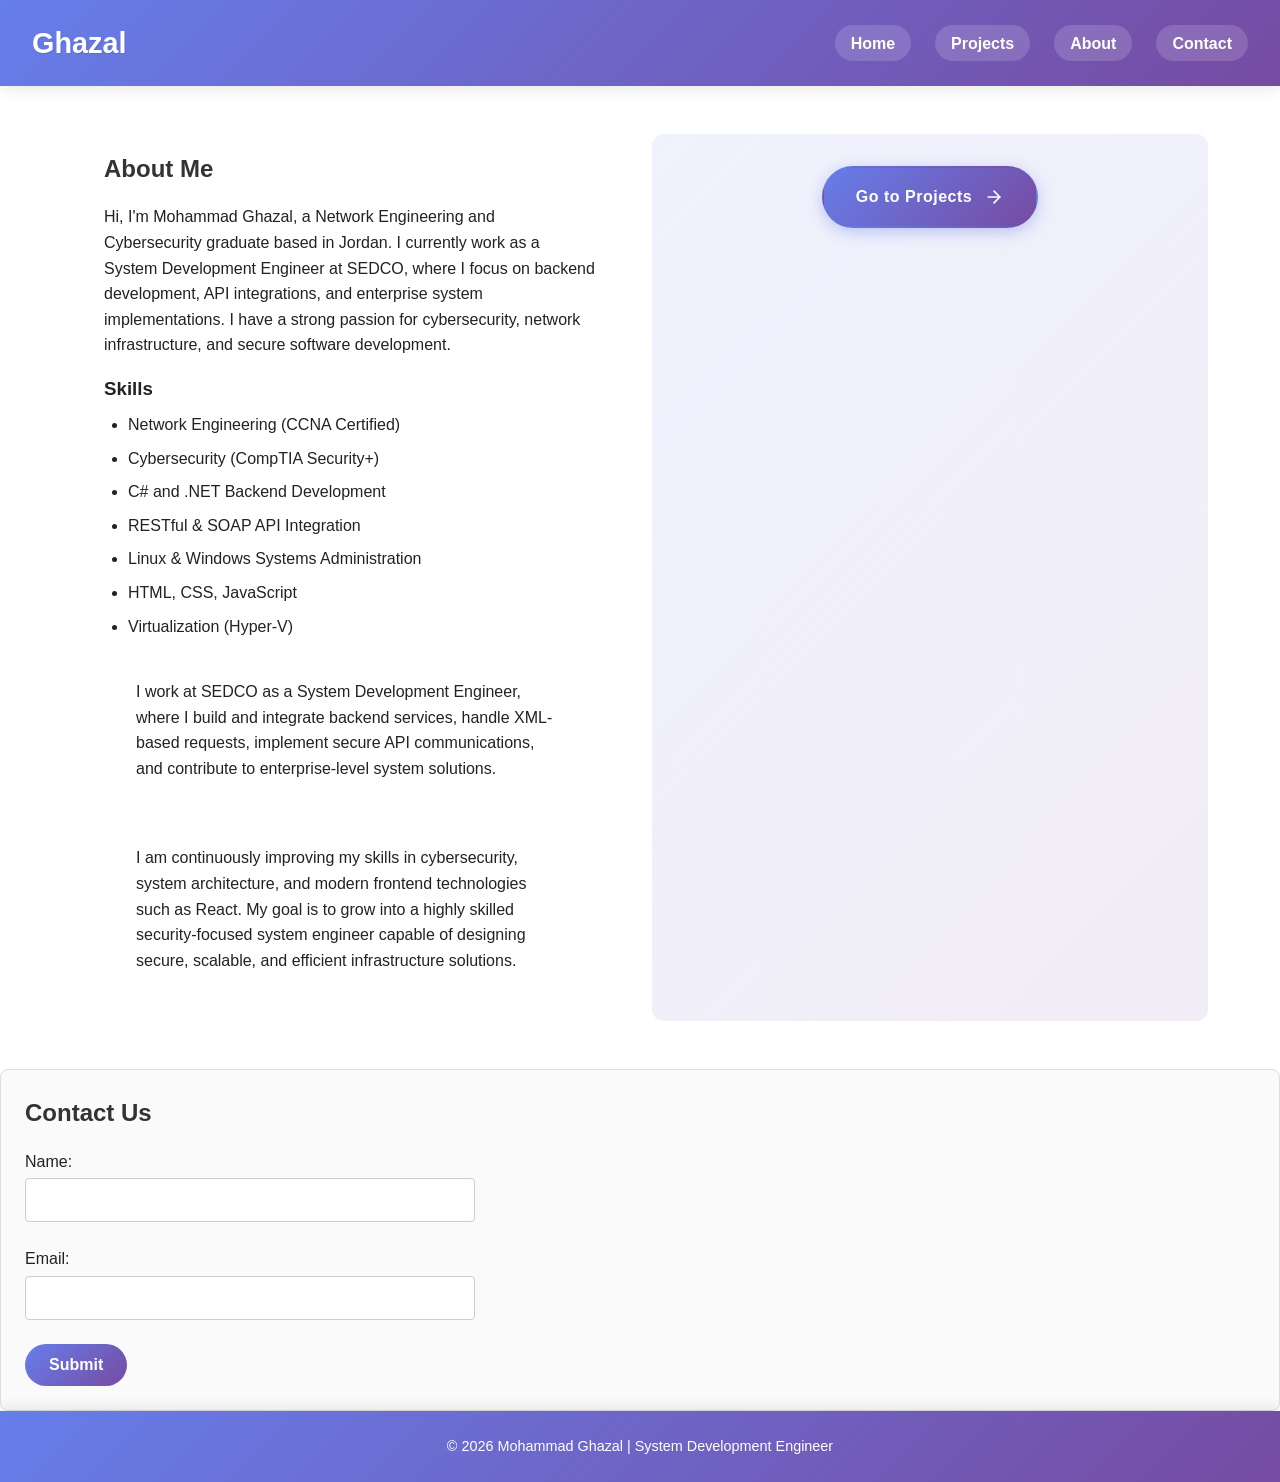
==== index.html @ ace803fd "Rename Ghazal.html to index.html for GitHub Pages" ====
<!DOCTYPE html>
<html lang="en">
<head>
    <meta charset="UTF-8">
    <meta name="viewport" content="width=device-width, initial-scale=1.0">
    <title>Ghazal</title>
    <link rel="stylesheet" href="style.css">
</head>

<body>
 
    <!-- skip link gives keyboard users a way to bypass navigation -->
    <a href="#main-content" class="skip-link" tabindex="0">Skip to main content</a>
    <header role="banner">
        <div class="Title"><h1>Ghazal</h1></div>
        <div class="nav-bar">
            <button class="menu-toggle" id="menu-toggle" aria-label="Toggle navigation menu" aria-expanded="false">
                <span></span>
                <span></span>
                <span></span>
            </button>
            <nav role="navigation" aria-label="Main navigation" id="nav-menu" class="nav-menu">
                <ul>
                    <li><a href="#home">Home</a></li>
                    <li><a href="project.html">Projects</a></li>
                    <li><a href="#about-me">About</a></li>
                    <li><a href="#contact">Contact</a></li>
                </ul>
            </nav>
        </div>
    </header>
    <main id="main-content" role="main">

        <section id="about-me">
            <h2>About Me</h2>
            <p>Hi, I'm Mohammad Ghazal, a Network Engineering and Cybersecurity graduate based in Jordan. I currently work as a System Development Engineer at SEDCO, where I focus on backend development, API integrations, and enterprise system implementations. I have a strong passion for cybersecurity, network infrastructure, and secure software development.</p>
            
            <h3>Skills</h3>
            <ul>
                <li>Network Engineering (CCNA Certified)</li>
                <li>Cybersecurity (CompTIA Security+)</li>
                <li>C# and .NET Backend Development</li>
                <li>RESTful & SOAP API Integration</li>
                <li>Linux & Windows Systems Administration</li>
                <li>HTML, CSS, JavaScript</li>
                <li>Virtualization (Hyper-V)</li>
            </ul>

            <section>
                <p>I work at SEDCO as a System Development Engineer, where I build and integrate backend services, handle XML-based requests, implement secure API communications, and contribute to enterprise-level system solutions.</p>
            </section>

            <section>
                <p>I am continuously improving my skills in cybersecurity, system architecture, and modern frontend technologies such as React. My goal is to grow into a highly skilled security-focused system engineer capable of designing secure, scalable, and efficient infrastructure solutions.</p>
            </section>
        </section>
        
        <section class="cta-section">
           <a href="project.html" class="btn btn-primary">
               <span class="btn-text">Go to Projects</span>
               <span class="btn-icon">
                   <svg width="20" height="20" viewBox="0 0 24 24" fill="none" stroke="currentColor" stroke-width="2" stroke-linecap="round" stroke-linejoin="round">
                       <line x1="5" y1="12" x2="19" y2="12"></line>
                       <polyline points="12 5 19 12 12 19"></polyline>
                   </svg>
               </span>
           </a>
        </section>
    </main>
    <section id="contact" class="contact">
        <h2>Contact Us</h2>
        <form action="#" method="post">
            <label for="name">Name:</label>
            <input type="text" id="name" name="name" required>
            <br>
            <label for="email">Email:</label>
            <input type="email" id="email" name="email" required>
            <br>
            <button type="submit">Submit</button>
        </form>
    </section>
    <footer>
        <p>&copy; 2026 Mohammad Ghazal | System Development Engineer</p>
    </footer>
</body>
<script src="script.js"></script>
</html>
---- style.css ----
/* Simple responsive stylesheet */

* {
    margin: 0;
    padding: 0;
    box-sizing: border-box;
}

body {
    font-family: Arial, Helvetica, sans-serif;
    line-height: 1.6;
    background-color: #ffffff;
    color: #222222;
    display: flex;
    flex-direction: column;
    min-height: 100vh;
}

/* Skip link */
.skip-link {
    position: absolute;
    left: -999px;
    top: auto;
    width: 1px;
    height: 1px;
    overflow: hidden;
}

.skip-link:focus {
    position: static;
    width: auto;
    height: auto;
    background: #222222;
    color: #ffffff;
    padding: 0.5rem;
    z-index: 1000;
}

/* Header */
header {
    background: linear-gradient(135deg, #667eea 0%, #764ba2 100%);
    padding: 1rem;
    box-shadow: 0 2px 15px rgba(0, 0, 0, 0.1);
    display: flex;
    justify-content: space-between;
    align-items: center;
    flex-wrap: wrap;
}

h1 {
    font-size: 1.8rem;
    color: #ffffff;
    text-shadow: 1px 1px 2px rgba(0, 0, 0, 0.1);
}

/* Hamburger menu button */
.menu-toggle {
    display: none;
    flex-direction: column;
    background: none;
    border: none;
    cursor: pointer;
    padding: 0.5rem;
}

.menu-toggle span {
    width: 25px;
    height: 3px;
    background: #ffffff;
    margin: 5px 0;
    display: block;
    transition: all 0.3s ease;
    border-radius: 2px;
}

.menu-toggle.active span:nth-child(1) {
    transform: rotate(45deg) translate(10px, 10px);
}

.menu-toggle.active span:nth-child(2) {
    opacity: 0;
}

.menu-toggle.active span:nth-child(3) {
    transform: rotate(-45deg) translate(7px, -7px);
}

/* Navigation */
.nav-menu {
    display: flex;
    width: auto;
}

nav ul {
    list-style: none;
    display: flex;
    gap: 1rem;
    flex-wrap: wrap;
}

nav a {
    color: #ffffff;
    text-decoration: none;
    font-weight: 600;
    padding: 0.5rem 1rem;
    border-radius: 25px;
    transition: all 0.3s ease;
    background: rgba(255, 255, 255, 0.15);
}

nav a:hover,
nav a:focus {
    background: rgba(255, 255, 255, 0.3);
    text-decoration: none;
    transform: translateY(-2px);
}

nav a.active {
    background: rgba(255, 255, 255, 0.95);
    color: #667eea;
}

/* Main content */
main {
    flex: 1;
    padding: 1.5rem;
    display: flex;
    flex-direction: column;
    gap: 1.5rem;
}

section {
    padding: 1.5rem;
    background: #ffffff;
}

section h2 {
    margin-bottom: 1rem;
    color: #333333;
}

section h3 {
    margin-top: 1rem;
    margin-bottom: 0.5rem;
}

section ul {
    margin-left: 1.5rem;
}

section li {
    margin-bottom: 0.5rem;
}

/* Contact form */
.contact {
    background: #fafafa;
    padding: 1.5rem;
    border: 1px solid #dddddd;
    border-radius: 8px;
}

form label {
    display: block;
    margin-top: 0.75rem;
    margin-bottom: 0.25rem;
    font-weight: 500;
}

input[type="text"],
input[type="email"] {
    width: 100%;
    max-width: 400px;
    padding: 0.75rem;
    margin-bottom: 0.75rem;
    border: 1px solid #cccccc;
    border-radius: 4px;
    font-size: 1rem;
}

button {
    margin-top: 0.75rem;
    padding: 0.75rem 1.5rem;
    background: linear-gradient(135deg, #667eea 0%, #764ba2 100%);
    color: #ffffff;
    border: none;
    border-radius: 25px;
    cursor: pointer;
    font-size: 1rem;
    font-weight: 600;
    transition: all 0.3s ease;
}

button:hover,
button:focus {
    transform: translateY(-2px);
    box-shadow: 0 4px 15px rgba(102, 126, 234, 0.4);
}

/* Projects Section */
#projects {
    padding: 1.5rem;
}

.filter-container {
    display: flex;
    flex-wrap: wrap;
    gap: 0.5rem;
    margin-bottom: 1.5rem;
}

.filter-btn {
    padding: 0.6rem 1.2rem;
    background: #f4f4f4;
    color: #555555;
    border: 2px solid #e0e0e0;
    border-radius: 25px;
    cursor: pointer;
    font-size: 0.9rem;
    font-weight: 500;
    transition: all 0.3s ease;
}

.filter-btn:hover,
.filter-btn:focus {
    background: #e8e8e8;
    border-color: #cccccc;
    transform: translateY(-2px);
}

.filter-btn.active {
    background: linear-gradient(135deg, #667eea 0%, #764ba2 100%);
    color: #ffffff;
    border-color: transparent;
    box-shadow: 0 4px 10px rgba(102, 126, 234, 0.3);
}

.projects-grid {
    display: grid;
    grid-template-columns: repeat(auto-fill, minmax(280px, 1fr));
    gap: 1.5rem;
    align-items: start;
}

.project-card {
    background: #ffffff;
    border: 1px solid #e8e8e8;
    border-radius: 12px;
    padding: 1.5rem;
    transition: all 0.3s cubic-bezier(0.4, 0, 0.2, 1);
    box-shadow: 0 2px 8px rgba(0, 0, 0, 0.05);
    height: auto;
}

.project-card:hover {
    box-shadow: 0 8px 25px rgba(0, 0, 0, 0.15);
    transform: translateY(-5px);
    border-color: #667eea;
}

.project-card h3 {
    margin-top: 0;
    margin-bottom: 0.75rem;
    font-size: 1.15rem;
    color: #333333;
}

.project-card p {
    margin-bottom: 1rem;
    font-size: 0.9rem;
    color: #666666;
    line-height: 1.5;
}

.project-category {
    display: inline-block;
    padding: 0.35rem 0.85rem;
    background: linear-gradient(135deg, #667eea 0%, #764ba2 100%);
    color: #ffffff;
    border-radius: 15px;
    font-size: 0.75rem;
    font-weight: 600;
    text-transform: uppercase;
    letter-spacing: 0.5px;
}

/* Back button */
.back-container {
    padding: 1rem 1.5rem;
    background: linear-gradient(135deg, #667eea 0%, #764ba2 100%);
    box-shadow: 0 2px 10px rgba(0, 0, 0, 0.1);
}

.back-btn {
    display: inline-flex;
    align-items: center;
    gap: 0.75rem;
    padding: 0.75rem 1.5rem;
    background: rgba(255, 255, 255, 0.95);
    color: #667eea;
    text-decoration: none;
    border-radius: 50px;
    font-weight: 600;
    font-size: 0.95rem;
    transition: all 0.3s cubic-bezier(0.4, 0, 0.2, 1);
    box-shadow: 0 2px 8px rgba(0, 0, 0, 0.15);
    border: 2px solid transparent;
}

.back-btn:hover,
.back-btn:focus {
    background: #ffffff;
    color: #764ba2;
    text-decoration: none;
    transform: translateX(-5px);
    box-shadow: 0 4px 15px rgba(0, 0, 0, 0.2);
    border-color: #764ba2;
}

.back-icon {
    display: flex;
    align-items: center;
    justify-content: center;
    transition: transform 0.3s ease;
}

.back-btn:hover .back-icon {
    transform: translateX(-3px);
}

.back-text {
    letter-spacing: 0.3px;
}

/* CTA Button - Go to Projects */
.cta-section {
    text-align: center;
    padding: 2rem;
    background: linear-gradient(135deg, rgba(102, 126, 234, 0.1) 0%, rgba(118, 75, 162, 0.1) 100%);
    border-radius: 12px;
    margin: 1rem 0;
}

.btn {
    display: inline-flex;
    align-items: center;
    justify-content: center;
    gap: 0.75rem;
    padding: 1rem 2rem;
    font-size: 1rem;
    font-weight: 600;
    text-decoration: none;
    border-radius: 50px;
    transition: all 0.3s cubic-bezier(0.4, 0, 0.2, 1);
    cursor: pointer;
}

.btn-primary {
    background: linear-gradient(135deg, #667eea 0%, #764ba2 100%);
    color: #ffffff;
    box-shadow: 0 4px 15px rgba(102, 126, 234, 0.4);
    border: 2px solid transparent;
}

.btn-primary:hover,
.btn-primary:focus {
    transform: translateY(-3px);
    box-shadow: 0 6px 20px rgba(102, 126, 234, 0.5);
    color: #ffffff;
    text-decoration: none;
}

.btn-icon {
    display: flex;
    align-items: center;
    transition: transform 0.3s ease;
}

.btn-primary:hover .btn-icon {
    transform: translateX(4px);
}

.btn-text {
    letter-spacing: 0.5px;
}

/* Fade in animation */
@keyframes fadeIn {
    from {
        opacity: 0;
        transform: translateY(10px);
    }
    to {
        opacity: 1;
        transform: translateY(0);
    }
}

/* Footer */
footer {
    background: linear-gradient(135deg, #667eea 0%, #764ba2 100%);
    text-align: center;
    padding: 1.5rem;
    box-shadow: 0 -2px 15px rgba(0, 0, 0, 0.1);
}

footer p {
    margin: 0;
    font-size: 0.9rem;
    color: #ffffff;
}

/* Tablet - 768px and up */
@media (min-width: 768px) {
    header {
        flex-wrap: nowrap;
    }

    h1 {
        margin-right: auto;
    }

    main {
        flex-direction: row;
        gap: 1.5rem;
    }

    section {
        flex: 1;
    }

    nav ul {
        gap: 1.5rem;
    }

    .menu-toggle {
        display: none !important;
    }

    .nav-menu {
        display: flex !important;
    }
}

/* Mobile - 767px and down */
@media (max-width: 767px) {
    body {
        font-size: 14px;
    }

    header {
        position: relative;
        padding: 0.75rem;
    }

    h1 {
        width: 100%;
        font-size: 1.4rem;
        margin-bottom: 0.75rem;
    }

    .menu-toggle {
        display: flex;
        position: absolute;
        right: 0.75rem;
        top: 0.75rem;
    }

    .menu-toggle span {
        width: 22px;
        height: 2px;
        margin: 4px 0;
    }

    .nav-menu {
        display: none;
        position: absolute;
        top: 60px;
        left: 0;
        right: 0;
        background: linear-gradient(135deg, #667eea 0%, #764ba2 100%);
        flex-direction: column;
        width: 100%;
        border-radius: 0 0 12px 12px;
        z-index: 10;
        box-shadow: 0 4px 15px rgba(0, 0, 0, 0.15);
    }

    .nav-menu.active {
        display: flex;
    }

    nav ul {
        flex-direction: column;
        gap: 0;
        padding: 0.5rem;
    }

    nav li {
        border-bottom: 1px solid rgba(255, 255, 255, 0.2);
    }

    nav a {
        display: block;
        padding: 0.85rem 1rem;
        font-size: 1rem;
        text-align: center;
    }

    main {
        flex-direction: column;
        padding: 0.75rem;
        gap: 1rem;
    }

    section {
        padding: 1rem;
        border-radius: 8px;
    }

    section h2 {
        font-size: 1.3rem;
    }

    section h3 {
        font-size: 1.1rem;
    }

    .contact {
        padding: 1rem;
    }

    input[type="text"],
    input[type="email"] {
        max-width: 100%;
        padding: 0.75rem;
        font-size: 16px;
    }

    button {
        width: 100%;
        max-width: 100%;
    }

    footer {
        padding: 1rem;
        font-size: 0.85rem;
    }

    /* Back button responsive */
    .back-container {
        padding: 0.85rem;
    }

    .back-btn {
        display: flex;
        justify-content: center;
        width: 100%;
        padding: 0.85rem 1rem;
    }
}

/* Extra small devices - 480px and down */
@media (max-width: 480px) {
    body {
        font-size: 13px;
    }

    header {
        padding: 0.6rem 0.5rem;
    }

    h1 {
        font-size: 1.2rem;
    }

    .menu-toggle {
        right: 0.5rem;
        top: 0.5rem;
    }

    .menu-toggle span {
        width: 18px;
    }

    .nav-menu {
        top: 50px;
    }

    main {
        padding: 0.5rem;
        gap: 0.75rem;
    }

    section {
        padding: 0.75rem;
    }

    section h2 {
        font-size: 1.1rem;
    }

    .back-container {
        padding: 0.75rem;
    }

    .back-btn {
        padding: 0.75rem;
        font-size: 0.9rem;
    }

    footer {
        padding: 0.75rem;
    }
}

/* Desktop - 1024px and up */
@media (min-width: 1024px) {
    body {
        font-size: 16px;
    }

    header {
        padding: 1.25rem 2rem;
    }

    main {
        max-width: 1200px;
        margin: 0 auto;
        padding: 2rem;
        width: 100%;
    }

    section {
        padding: 2rem;
    }

    nav ul {
        gap: 1.5rem;
    }

    nav a {
        padding: 0.6rem 1rem;
    }

    input[type="text"],
    input[type="email"] {
        max-width: 450px;
    }
}

/* Large desktop - 1920px and up */
@media (min-width: 1920px) {
    body {
        font-size: 18px;
    }

    header {
        padding: 1.5rem 3rem;
    }

    main {
        max-width: 1400px;
        padding: 2.5rem;
    }

    section {
        padding: 2.5rem;
    }

    input[type="text"],
    input[type="email"] {
        max-width: 550px;
    }

    button {
        padding: 0.85rem 2rem;
    }
}
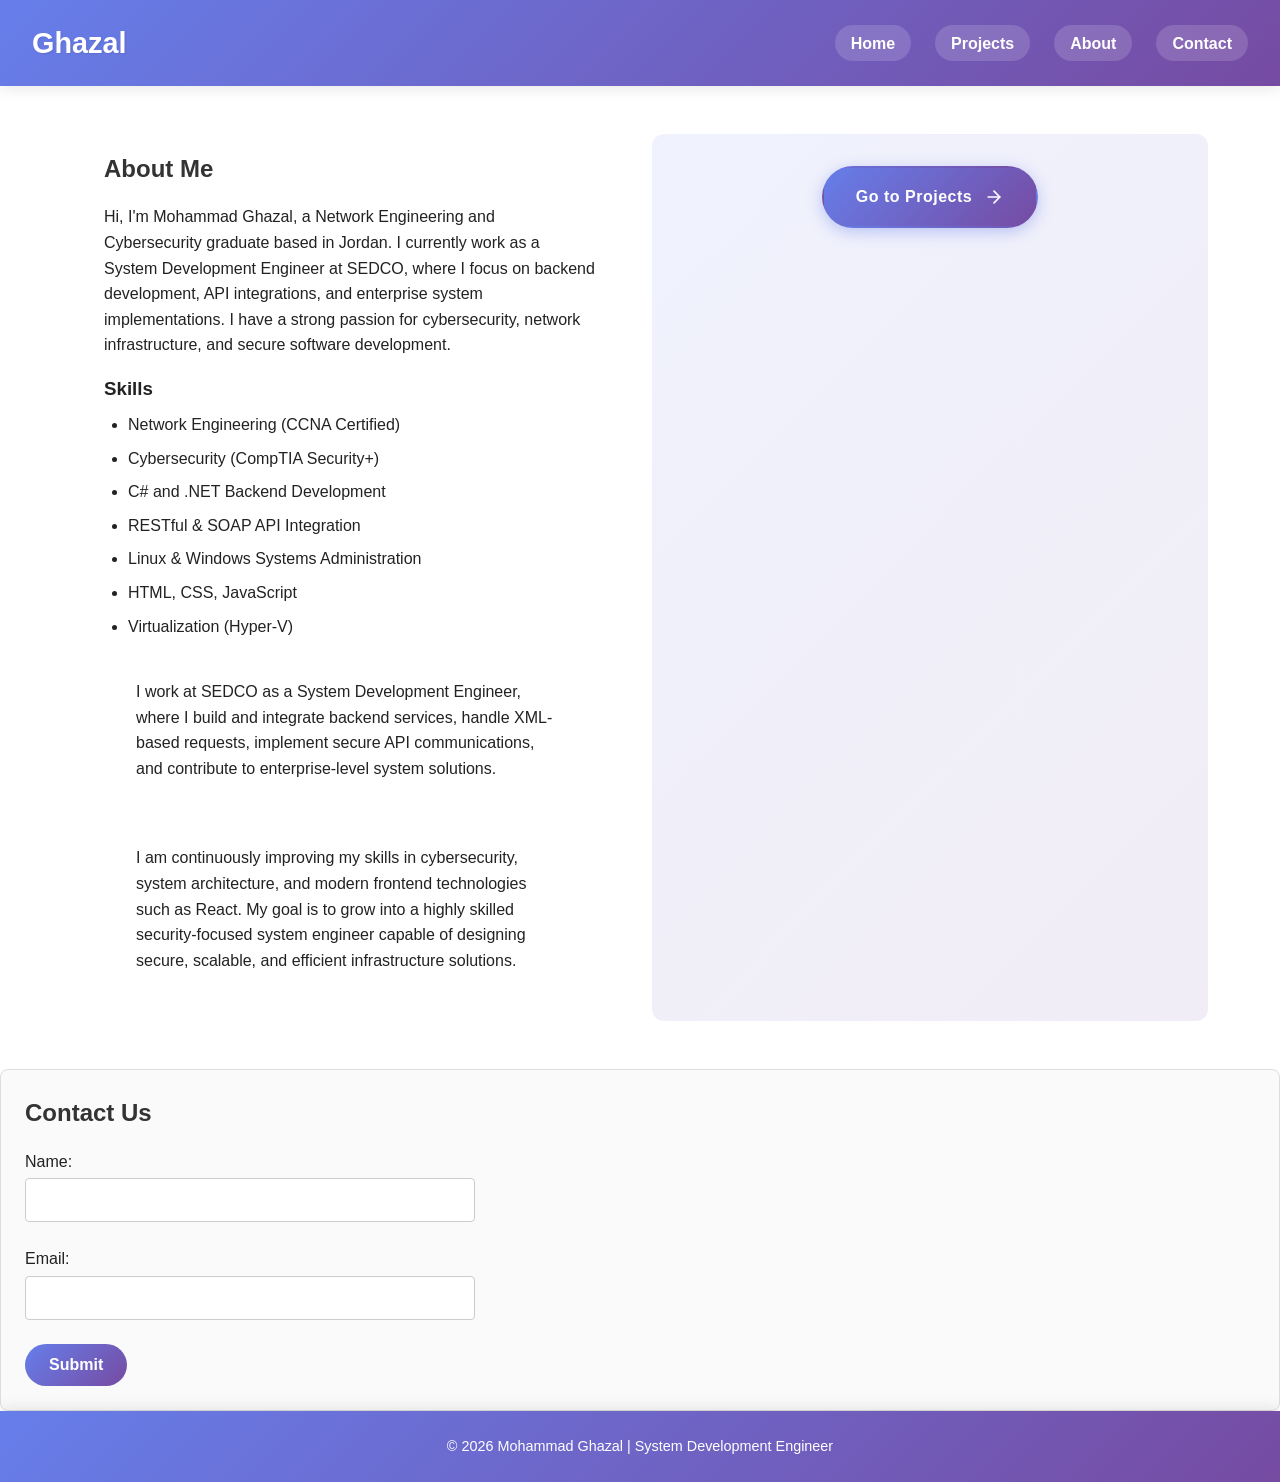
==== commit 3269645c: "Name Issue" ====
--- a/index.html
+++ b/index.html
@@ -22,7 +22,7 @@
             <nav role="navigation" aria-label="Main navigation" id="nav-menu" class="nav-menu">
                 <ul>
                     <li><a href="#home">Home</a></li>
-                    <li><a href="project.html">Projects</a></li>
+                    <li><a href="Project.html">Projects</a></li>
                     <li><a href="#about-me">About</a></li>
                     <li><a href="#contact">Contact</a></li>
                 </ul>
@@ -56,7 +56,7 @@
         </section>
         
         <section class="cta-section">
-           <a href="project.html" class="btn btn-primary">
+           <a href="Project.html" class="btn btn-primary">
                <span class="btn-text">Go to Projects</span>
                <span class="btn-icon">
                    <svg width="20" height="20" viewBox="0 0 24 24" fill="none" stroke="currentColor" stroke-width="2" stroke-linecap="round" stroke-linejoin="round">
